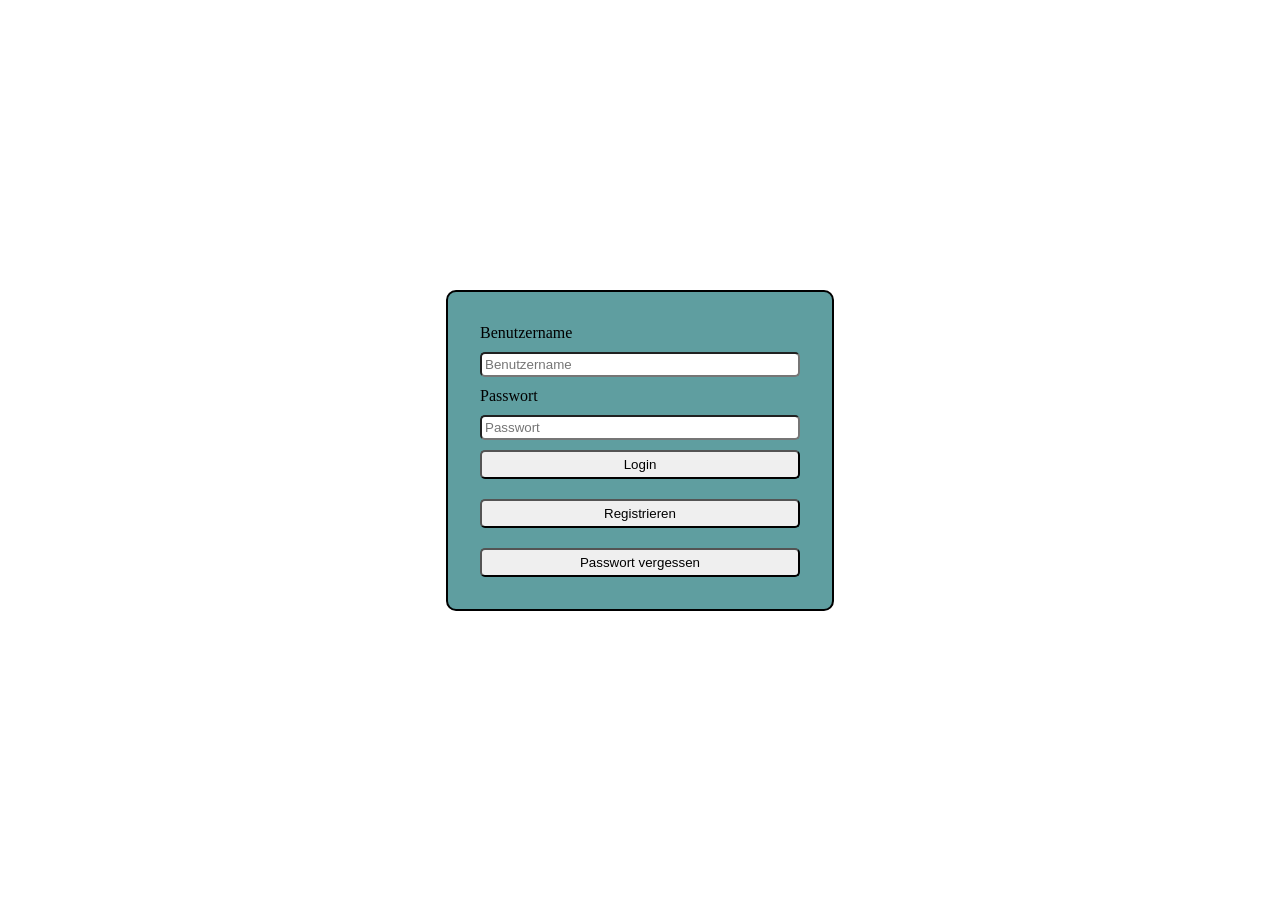
==== index.html @ 8247d3d9 "Add files via upload" ====
<!DOCTYPE html>
<html lang="de">
<head>
    <meta charset="UTF-8">
    <meta name="viewport" content="width=device-width, initial-scale=1.0">
    <title>Website</title>
    <link rel="stylesheet" href="public/css/style.css">
    <link rel="stylesheet" href="public/css/central.css">
</head>
<body>
    <div class="card">
        <form action="login.php" method="post" class="stack">
            <label for="username">Benutzername</label>
            <input id="username" type="text" name="username" placeholder="Benutzername" required>

            <label for="password">Passwort</label>
            <input id="password" type="password" name="password" placeholder="Passwort" required>

            <button type="submit">Login</button>
        </form>

        <a href="public/php/register.php">
            <button>Registrieren</button>
        </a>

        <a href="public/php/pw_forgot.php">
            <button>Passwort vergessen</button>
        </a>
    </div>


    <script src="private/js/script.js"></script>
</body>
</html>
---- public/css/style.css ----
.card {
  display: flex;
  flex-direction: column;
  gap: 20px;
  padding: 32px;
  border: 2px solid black;
  border-radius: 10px;
  background: cadetblue;
  width: 320px;
}

button {
    padding: 5px;
    border-radius: 5px;
}

input {
    padding: 3px;
    border-style: inset;
    border-radius: 5px;
}

.stack {
  display: flex;
  flex-direction: column;
  gap: 10px;
}

.card button {
  width: 100%;
}
---- public/css/central.css ----
body {
  margin: 0;
  min-height: 100vh;
  display: flex;
  justify-content: center; /* horizontal */
  align-items: center;     /* vertikal */
}
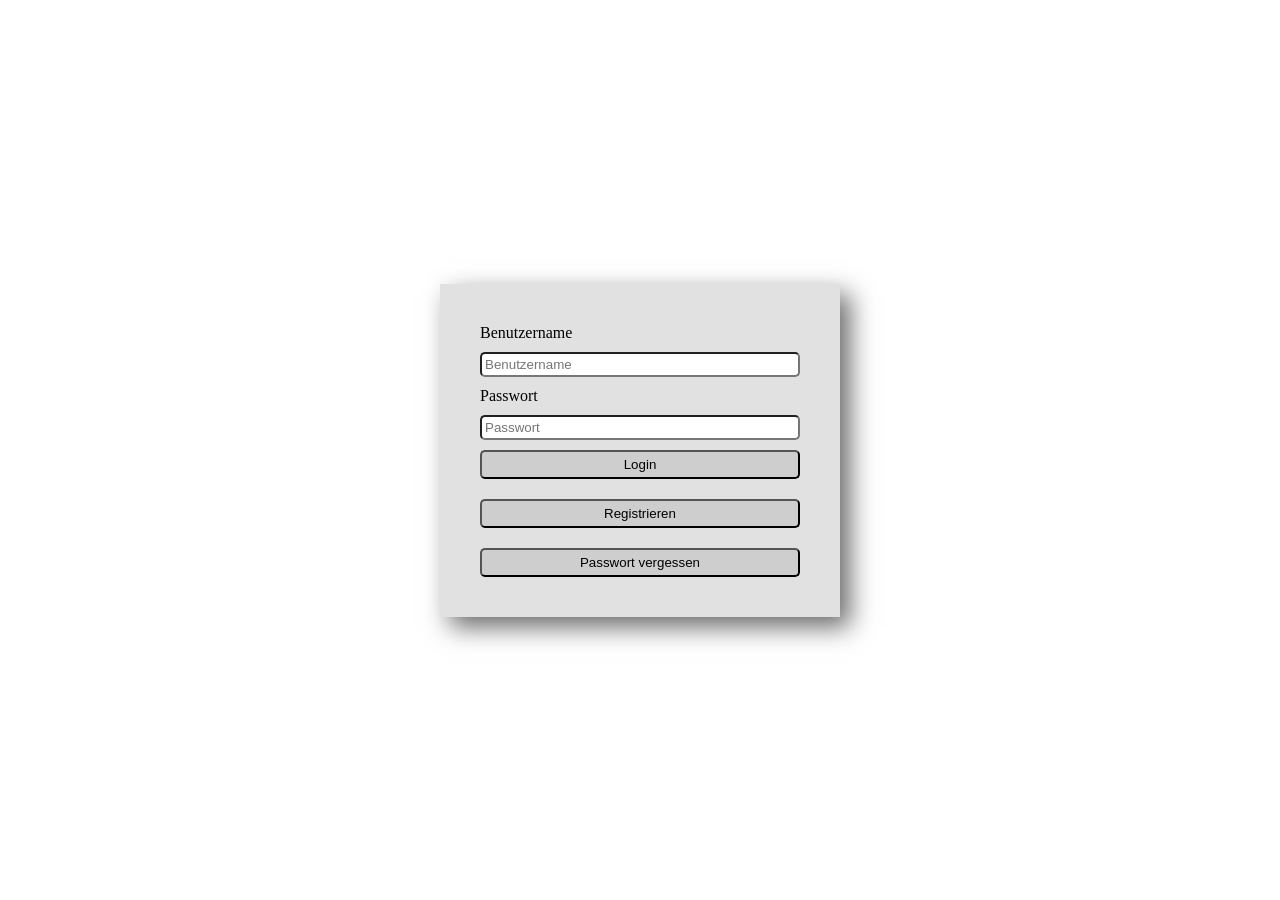
==== commit 1fbeec80: "Add files via upload" ====
--- a/index.html
+++ b/index.html
@@ -9,7 +9,7 @@
 </head>
 <body>
     <div class="card">
-        <form action="login.php" method="post" class="stack">
+        <form action="private/php/login.php" method="post" class="stack">
             <label for="username">Benutzername</label>
             <input id="username" type="text" name="username" placeholder="Benutzername" required>
 
--- a/public/css/style.css
+++ b/public/css/style.css
@@ -2,14 +2,16 @@
   display: flex;
   flex-direction: column;
   gap: 20px;
-  padding: 32px;
-  border: 2px solid black;
-  border-radius: 10px;
-  background: cadetblue;
+  padding: 40px;
+  background: rgb(225, 225, 225);
   width: 320px;
+  box-shadow: 10px 10px 24px 0px rgba(0,0,0,0.59);
+  -webkit-box-shadow: 10px 10px 24px 0px rgba(0,0,0,0.59);
+  -moz-box-shadow: 10px 10px 24px 0px rgba(0,0,0,0.59);
 }
 
 button {
+  background: rgb(206, 206, 206);;
     padding: 5px;
     border-radius: 5px;
 }
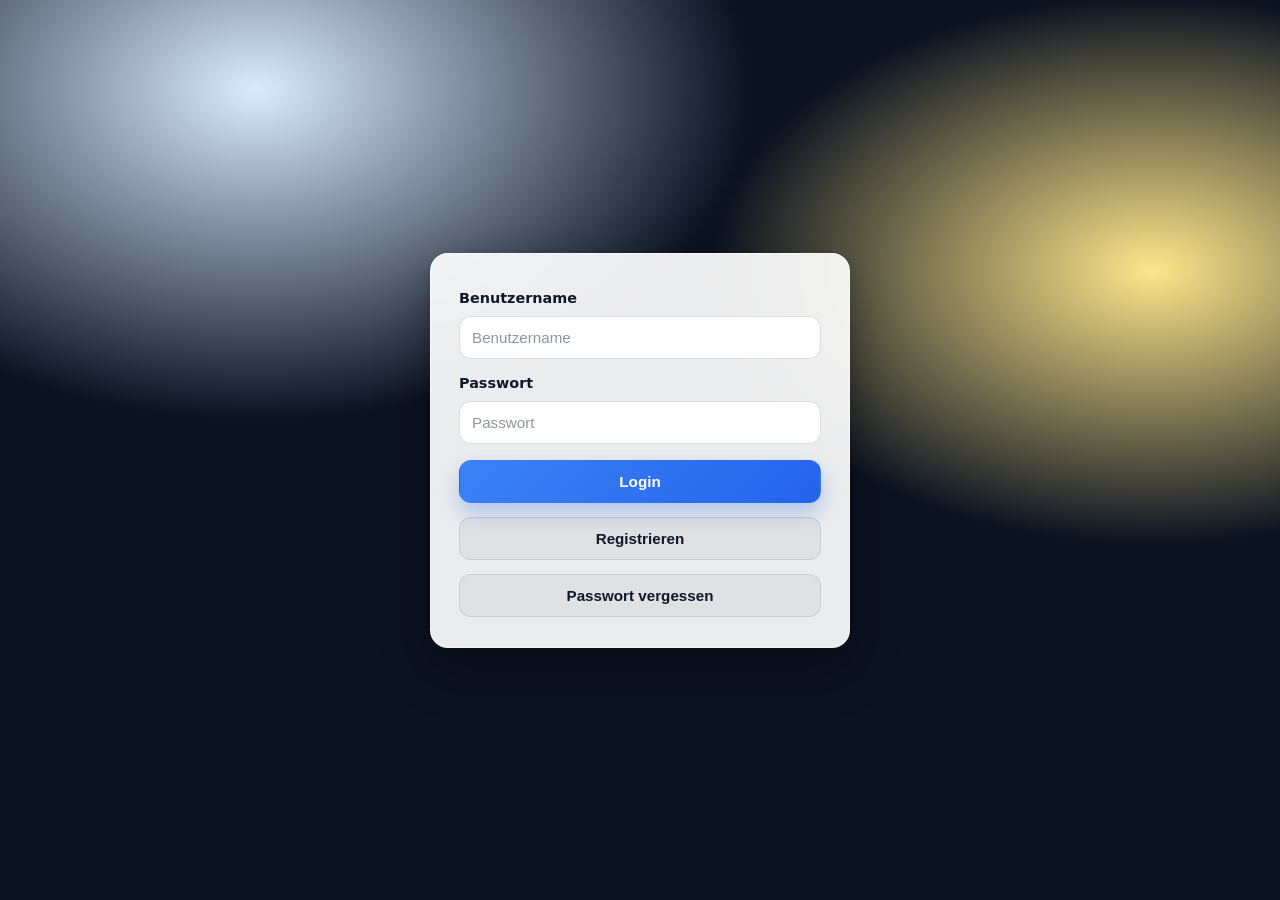
==== commit 00d823cf: "Add files via upload" ====
--- a/index.html
+++ b/index.html
@@ -4,7 +4,7 @@
     <meta charset="UTF-8">
     <meta name="viewport" content="width=device-width, initial-scale=1.0">
     <title>Website</title>
-    <link rel="stylesheet" href="public/css/style.css">
+    <link rel="stylesheet" href="public/css/login.css">
     <link rel="stylesheet" href="public/css/central.css">
 </head>
 <body>
@@ -27,8 +27,6 @@
             <button>Passwort vergessen</button>
         </a>
     </div>
-
-
     <script src="private/js/script.js"></script>
 </body>
 </html>
--- a/public/css/login.css
+++ b/public/css/login.css
@@ -0,0 +1,131 @@
+/* Basis */
+* { box-sizing: border-box; }
+
+body{
+  min-height: 100vh;
+  margin: 0;
+  display: grid;
+  place-items: center;
+  font-family: system-ui, -apple-system, Segoe UI, Roboto, Arial, sans-serif;
+  background:
+    radial-gradient(900px 600px at 20% 10%, #dbeafe 0%, transparent 55%),
+    radial-gradient(800px 500px at 90% 30%, #fde68a 0%, transparent 55%),
+    #0b1220;
+  padding: 24px;
+}
+
+/* Card */
+.card{
+  width: min(420px, 92vw);
+  padding: 30px 28px;
+  display: flex;
+  flex-direction: column;
+  gap: 14px;
+
+  border-radius: 18px;
+  background: rgba(255,255,255,0.92);
+  backdrop-filter: blur(10px);
+  -webkit-backdrop-filter: blur(10px);
+
+  border: 1px solid rgba(255,255,255,0.55);
+  box-shadow:
+    0 18px 50px rgba(0,0,0,0.35),
+    0 2px 10px rgba(0,0,0,0.12);
+}
+
+/* Form stack */
+.stack{
+  display: flex;
+  flex-direction: column;
+  gap: 10px;
+}
+
+/* Labels */
+label{
+  font-size: 0.9rem;
+  font-weight: 650;
+  color: #0f172a;
+  margin-top: 6px;
+}
+
+/* Inputs */
+input{
+  width: 100%;
+  padding: 12px 12px;
+  border-radius: 12px;
+  border: 1px solid rgba(15,23,42,0.14);
+  background: rgba(255,255,255,0.95);
+  outline: none;
+
+  font-size: 0.95rem;
+  color: #0f172a;
+
+  transition: border-color 120ms ease, box-shadow 120ms ease, transform 120ms ease;
+}
+
+input::placeholder{
+  color: rgba(15,23,42,0.45);
+}
+
+input:focus{
+  border-color: rgba(59,130,246,0.65);
+  box-shadow: 0 0 0 4px rgba(59,130,246,0.18);
+}
+
+/* Buttons allgemein */
+button{
+  width: 100%;
+  padding: 12px 14px;
+  border-radius: 12px;
+  border: 1px solid transparent;
+  cursor: pointer;
+
+  font-weight: 700;
+  font-size: 0.95rem;
+
+  transition: transform 120ms ease, box-shadow 120ms ease, opacity 120ms ease, background 120ms ease;
+}
+
+/* Erster Button (Login) = Primary */
+form button[type="submit"]{
+  background: linear-gradient(135deg, #3b82f6, #2563eb);
+  color: #fff;
+  box-shadow: 0 10px 20px rgba(37,99,235,0.30);
+  margin-top: 6px;
+}
+
+form button[type="submit"]:hover{
+  transform: translateY(-1px);
+}
+
+form button[type="submit"]:active{
+  transform: translateY(0) scale(0.99);
+  opacity: 0.95;
+}
+
+/* Link-Buttons (Registrieren / Passwort vergessen) = Secondary / Ghost */
+a{
+  text-decoration: none;
+}
+
+a > button{
+  background: rgba(15,23,42,0.05);
+  color: #0f172a;
+  border-color: rgba(15,23,42,0.10);
+}
+
+a > button:hover{
+  transform: translateY(-1px);
+  box-shadow: 0 10px 18px rgba(15,23,42,0.12);
+}
+
+a > button:active{
+  transform: translateY(0) scale(0.99);
+  opacity: 0.95;
+}
+
+/* Optional: wenn du per Tab navigierst */
+button:focus-visible,
+input:focus-visible{
+  outline: none;
+}
